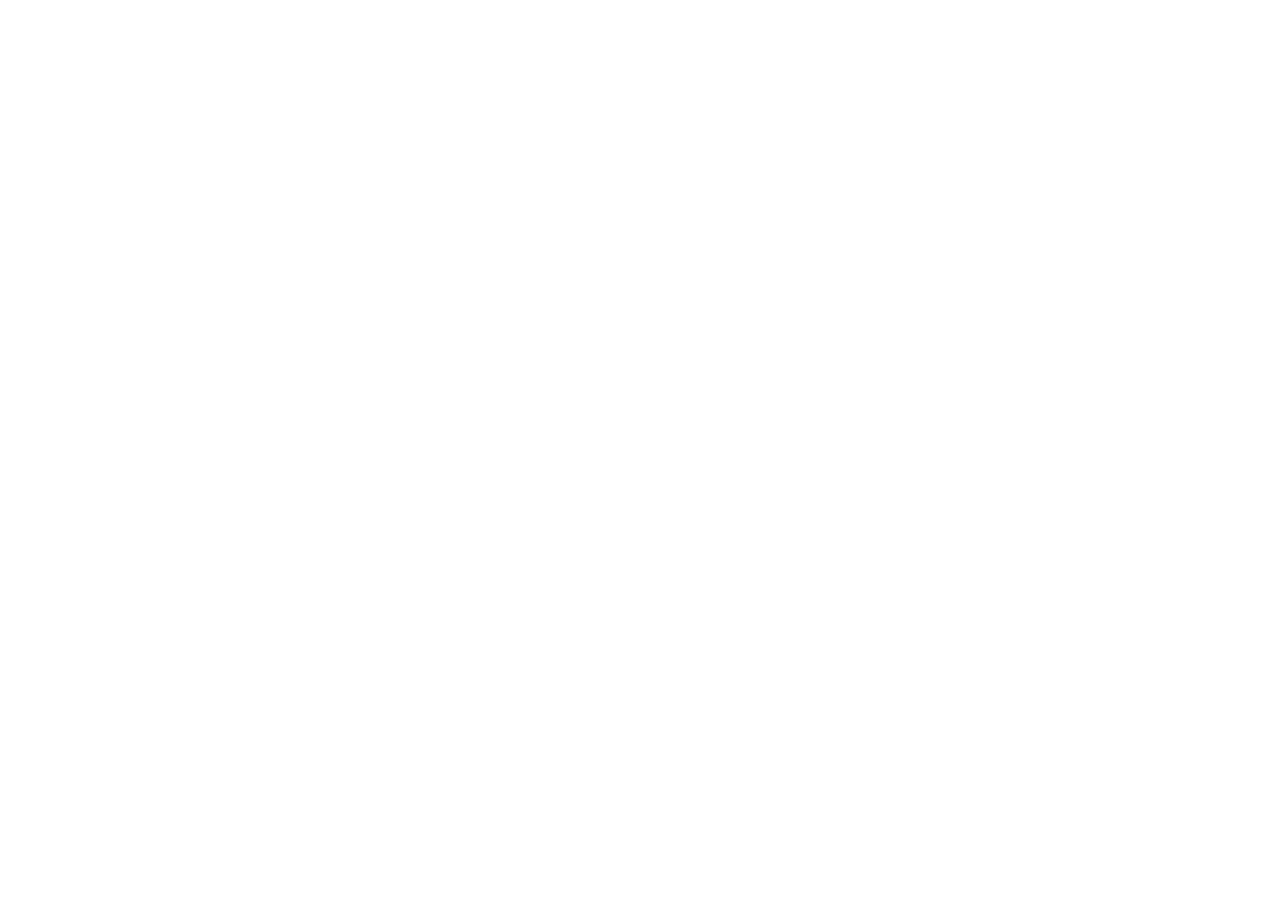
==== index.html @ b02ee84f "criei a página principal" ====
<!DOCTYPE html>
<html lang="pt-br">
<head>
    <meta charset="UTF-8">
    <meta name="viewport" content="width=device-width, initial-scale=1.0">
    <link rel="shortcut icon" href="favicon.ico" type="image/x-icon">
    <title>Projeto redes sociais</title>
</head>
<body>
    
</body>
</html>
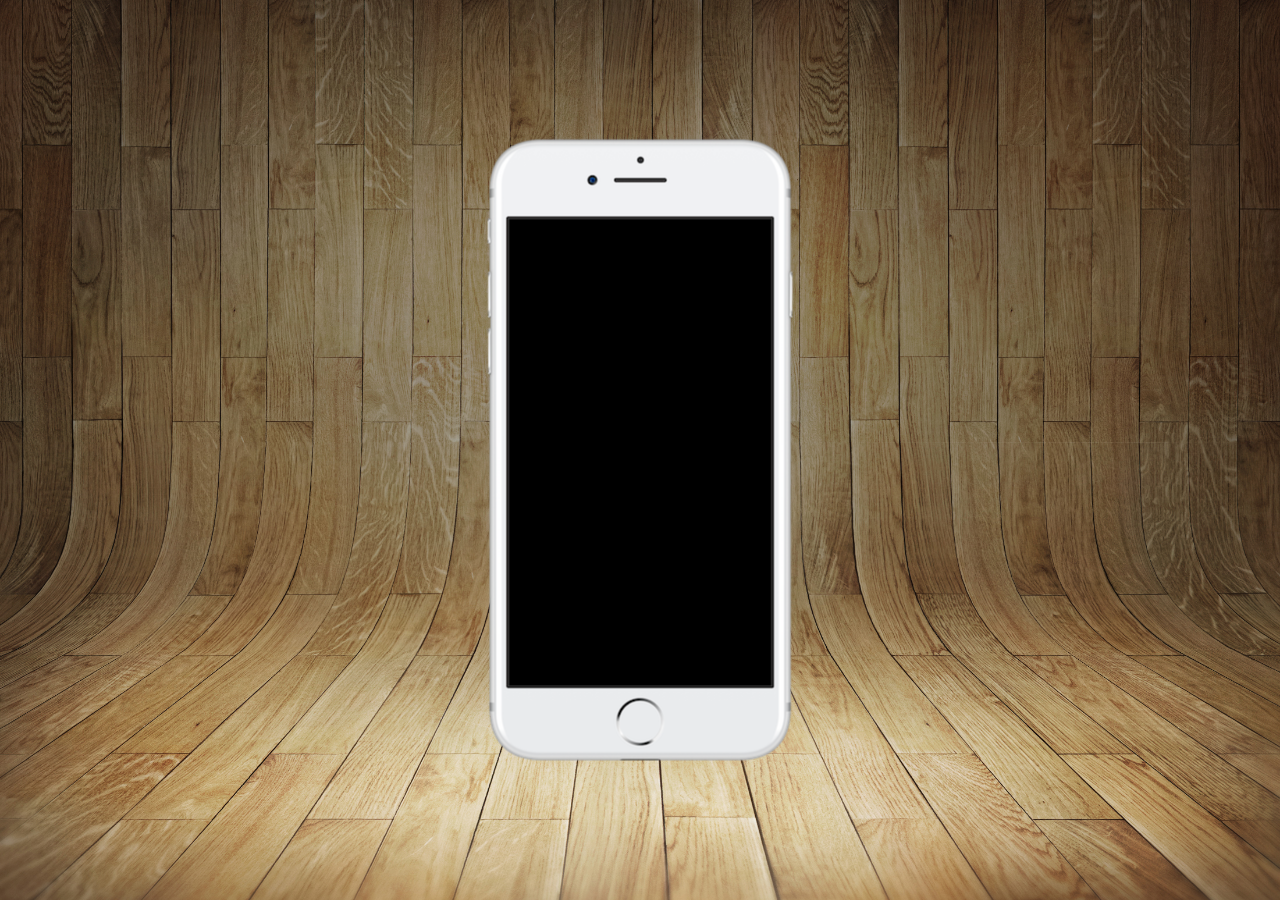
==== commit 192fd3ff: "atualização" ====
--- a/index.html
+++ b/index.html
@@ -4,9 +4,14 @@
     <meta charset="UTF-8">
     <meta name="viewport" content="width=device-width, initial-scale=1.0">
     <link rel="shortcut icon" href="favicon.ico" type="image/x-icon">
-    <title>Projeto redes sociais</title>
+    <title>Projeto Redes Sociais</title>
+    <link rel="stylesheet" href="style/style.css">
 </head>
 <body>
-    
+    <main>
+        <section id="telefone"></section>
+        
+        <section id="redes-sociais"></section>
+    </main>
 </body>
 </html>--- a/style/style.css
+++ b/style/style.css
@@ -0,0 +1,35 @@
+@charset "UTF-8";
+
+* {
+    margin: 0px;
+    padding: 0px;
+    font-family: Arial, Helvetica, sans-serif;
+}
+
+html, body {
+    height: 100vh;
+    width: 100vw;
+    background-color: black;
+}
+
+body{ 
+    background: url(../imagens/fundo-madeira.jpg) no-repeat top center;
+    background-size: cover;
+    background-attachment: fixed;
+}
+    
+
+main {
+    position: relative;
+    height: 100vh;
+}
+
+section#telefone {
+    position: absolute;
+    top: 50%;
+    left: 50%;
+    transform: translate(-50%, -50%);
+    height: 627px;
+    width: 311px;
+    background: url(../imagens/frame-iphone.png) no-repeat;
+}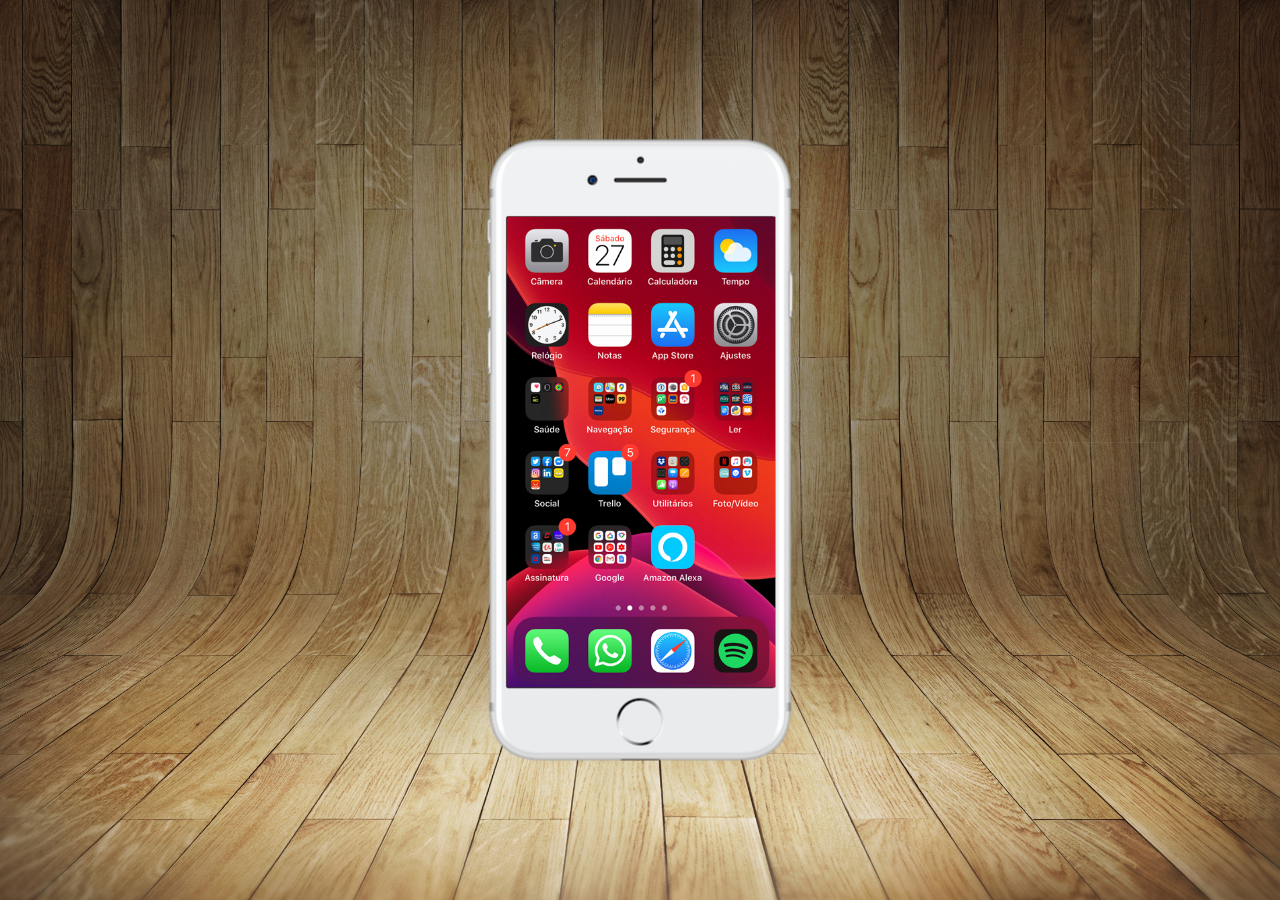
==== commit dfae293b: "criação da tela home" ====
--- a/index.html
+++ b/index.html
@@ -9,8 +9,10 @@
 </head>
 <body>
     <main>
-        <section id="telefone"></section>
-        
+        <section id="telefone">
+            <iframe src="home.html" name="tela" id="tela" frameborder="0"></iframe>
+        </section>
+
         <section id="redes-sociais"></section>
     </main>
 </body>
--- a/style/style.css
+++ b/style/style.css
@@ -13,7 +13,7 @@
 }
 
 body{ 
-    background: url(../imagens/fundo-madeira.jpg) no-repeat top center;
+    background: url('../imagens/fundo-madeira.jpg') no-repeat top center;
     background-size: cover;
     background-attachment: fixed;
 }
@@ -31,5 +31,13 @@
     transform: translate(-50%, -50%);
     height: 627px;
     width: 311px;
-    background: url(../imagens/frame-iphone.png) no-repeat;
+    background: url('../imagens/frame-iphone.png') no-repeat;
+}
+
+iframe#tela {
+    position: relative;
+    top: 80px;
+    left: 22px;
+    width: 269px;
+    height: 471px;
 }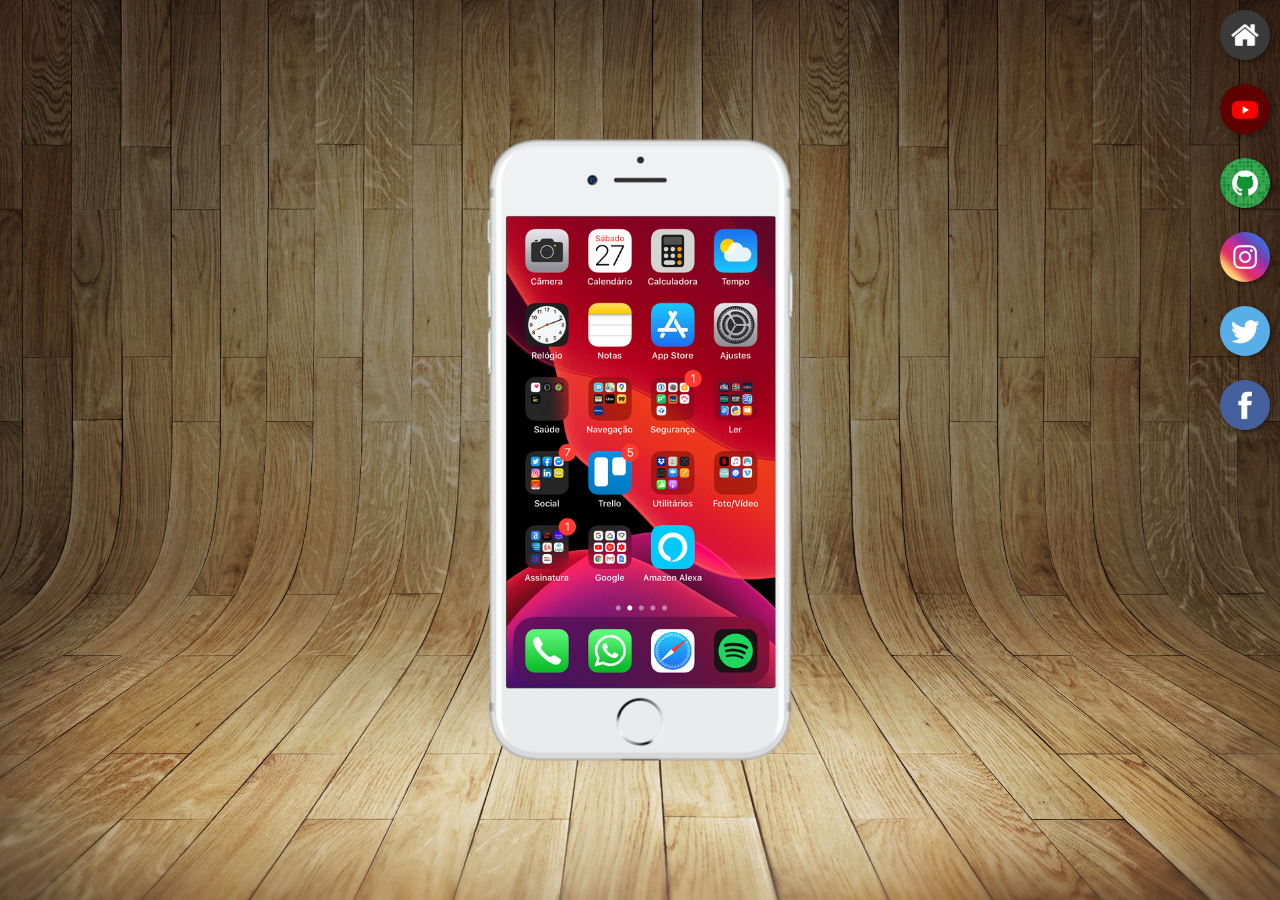
==== commit fd9b5e48: "botões redes sociais" ====
--- a/index.html
+++ b/index.html
@@ -10,10 +10,21 @@
 <body>
     <main>
         <section id="telefone">
-            <iframe src="home.html" name="tela" id="tela" frameborder="0"></iframe>
+            <iframe src="home.html" name="tela" id="tela" frameborder="0">Seu navegador não é compatível com isso.</iframe>
+        </section>                           
+        <section id="redes-sociais">
+            <a href="#" target="tela"><img src="imagens/logo-home.jpg" alt="botão Home"></a><br>  
+
+            <a href="#" target="tela"><img src="imagens/logo-youtube.jpg" alt="botão Youtube"></a><br>
+
+            <a href="#" target="tela"><img src="imagens/logo-github.jpg" alt="botão GitHub"></a><br>
+
+            <a href="#" target="tela"><img src="imagens/logo-instagram.jpg" alt="botão Instagram"></a><br>
+
+            <a href="#" target="tela"><img src="imagens/logo-twitter.jpg" alt="botão Twitter"></a><br>
+
+            <a href="#" target="tela"><img src="imagens/logo-facebook.jpg" alt="botão Facebook"></a>  
         </section>
-
-        <section id="redes-sociais"></section>
     </main>
 </body>
 </html>--- a/style/style.css
+++ b/style/style.css
@@ -40,4 +40,24 @@
     left: 22px;
     width: 269px;
     height: 471px;
-}+}
+
+section#redes-sociais {
+    text-align: right;
+}
+
+section#redes-sociais img {
+    width: 50px;
+    margin: 10px;
+    border-radius: 50%;
+    box-shadow: 2px 2px 5px rgba(0, 0, 0, 0.400);
+    box-sizing: border-box;
+    /* box - sizing: border-box; configuração para a borda fazer parte da caixa.*/
+}
+
+section#redes-sociais img:hover {
+    border: 2px solid rgba(255, 255, 255, 0.6);
+    transform: translate(-3px, -3px);
+    box-shadow: 5px 5px 10px rgba(0, 0, 0, 0.600);
+    transition: 0.5s; border: 0.3s;
+} 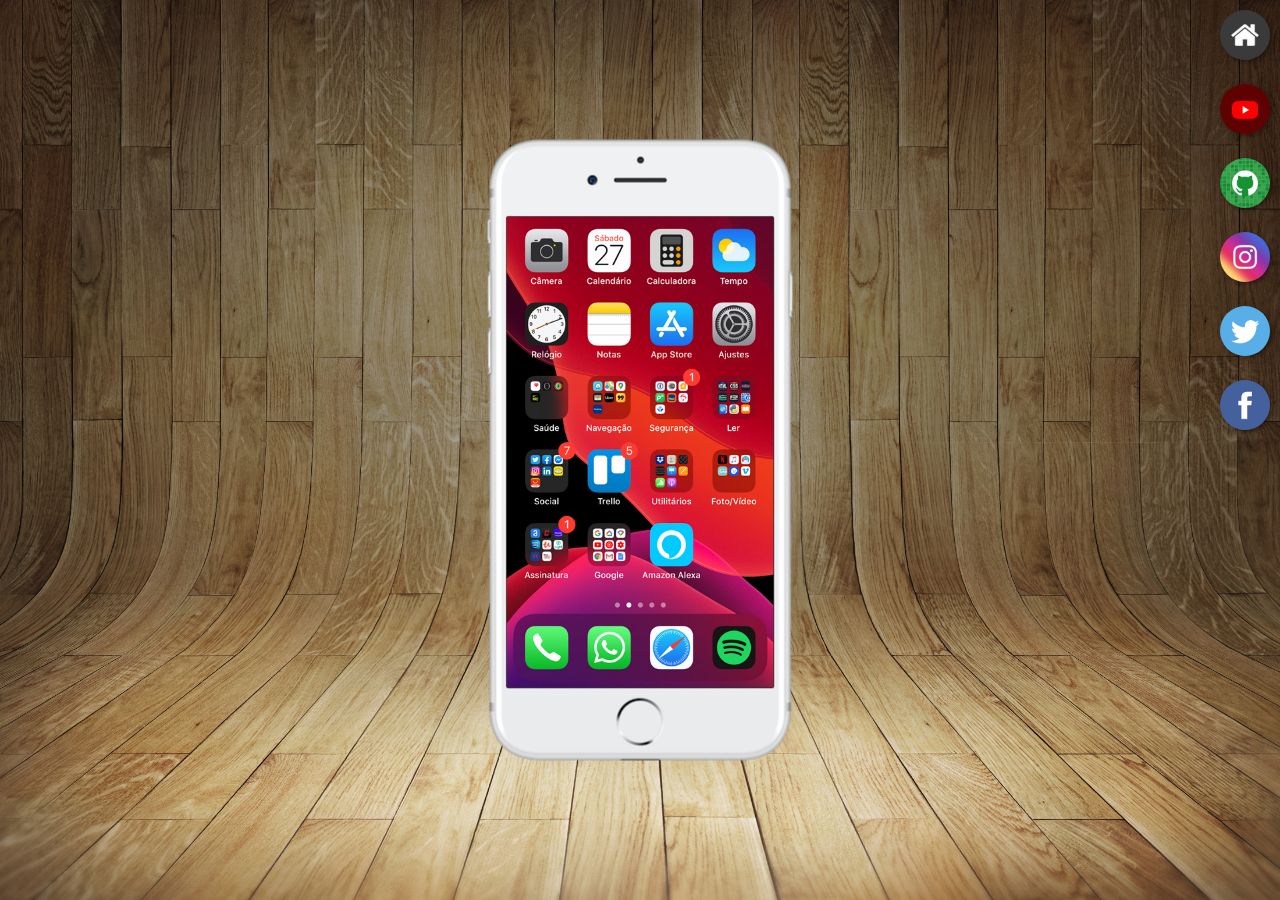
==== commit 7eb4cec8: "redes sociais" ====
--- a/index.html
+++ b/index.html
@@ -13,17 +13,17 @@
             <iframe src="home.html" name="tela" id="tela" frameborder="0">Seu navegador não é compatível com isso.</iframe>
         </section>                           
         <section id="redes-sociais">
-            <a href="#" target="tela"><img src="imagens/logo-home.jpg" alt="botão Home"></a><br>  
+            <a href="home.html" target="tela"><img src="imagens/logo-home.jpg" alt="botão Home"></a><br>  
 
-            <a href="#" target="tela"><img src="imagens/logo-youtube.jpg" alt="botão Youtube"></a><br>
+            <a href="youtube.html" target="tela"><img src="imagens/logo-youtube.jpg" alt="botão Youtube"></a><br>
 
-            <a href="#" target="tela"><img src="imagens/logo-github.jpg" alt="botão GitHub"></a><br>
+            <a href="github.html" target="tela"><img src="imagens/logo-github.jpg" alt="botão GitHub"></a><br>
 
-            <a href="#" target="tela"><img src="imagens/logo-instagram.jpg" alt="botão Instagram"></a><br>
+            <a href="instagram.html" target="tela"><img src="imagens/logo-instagram.jpg" alt="botão Instagram"></a><br>
 
-            <a href="#" target="tela"><img src="imagens/logo-twitter.jpg" alt="botão Twitter"></a><br>
+            <a href="twitter.html" target="tela"><img src="imagens/logo-twitter.jpg" alt="botão Twitter"></a><br>
 
-            <a href="#" target="tela"><img src="imagens/logo-facebook.jpg" alt="botão Facebook"></a>  
+            <a href="facebook.html" target="tela"><img src="imagens/logo-facebook.jpg" alt="botão Facebook"></a>  
         </section>
     </main>
 </body>
--- a/style/style.css
+++ b/style/style.css
@@ -38,7 +38,7 @@
     position: relative;
     top: 80px;
     left: 22px;
-    width: 269px;
+    width: 267px;
     height: 471px;
 }
 
